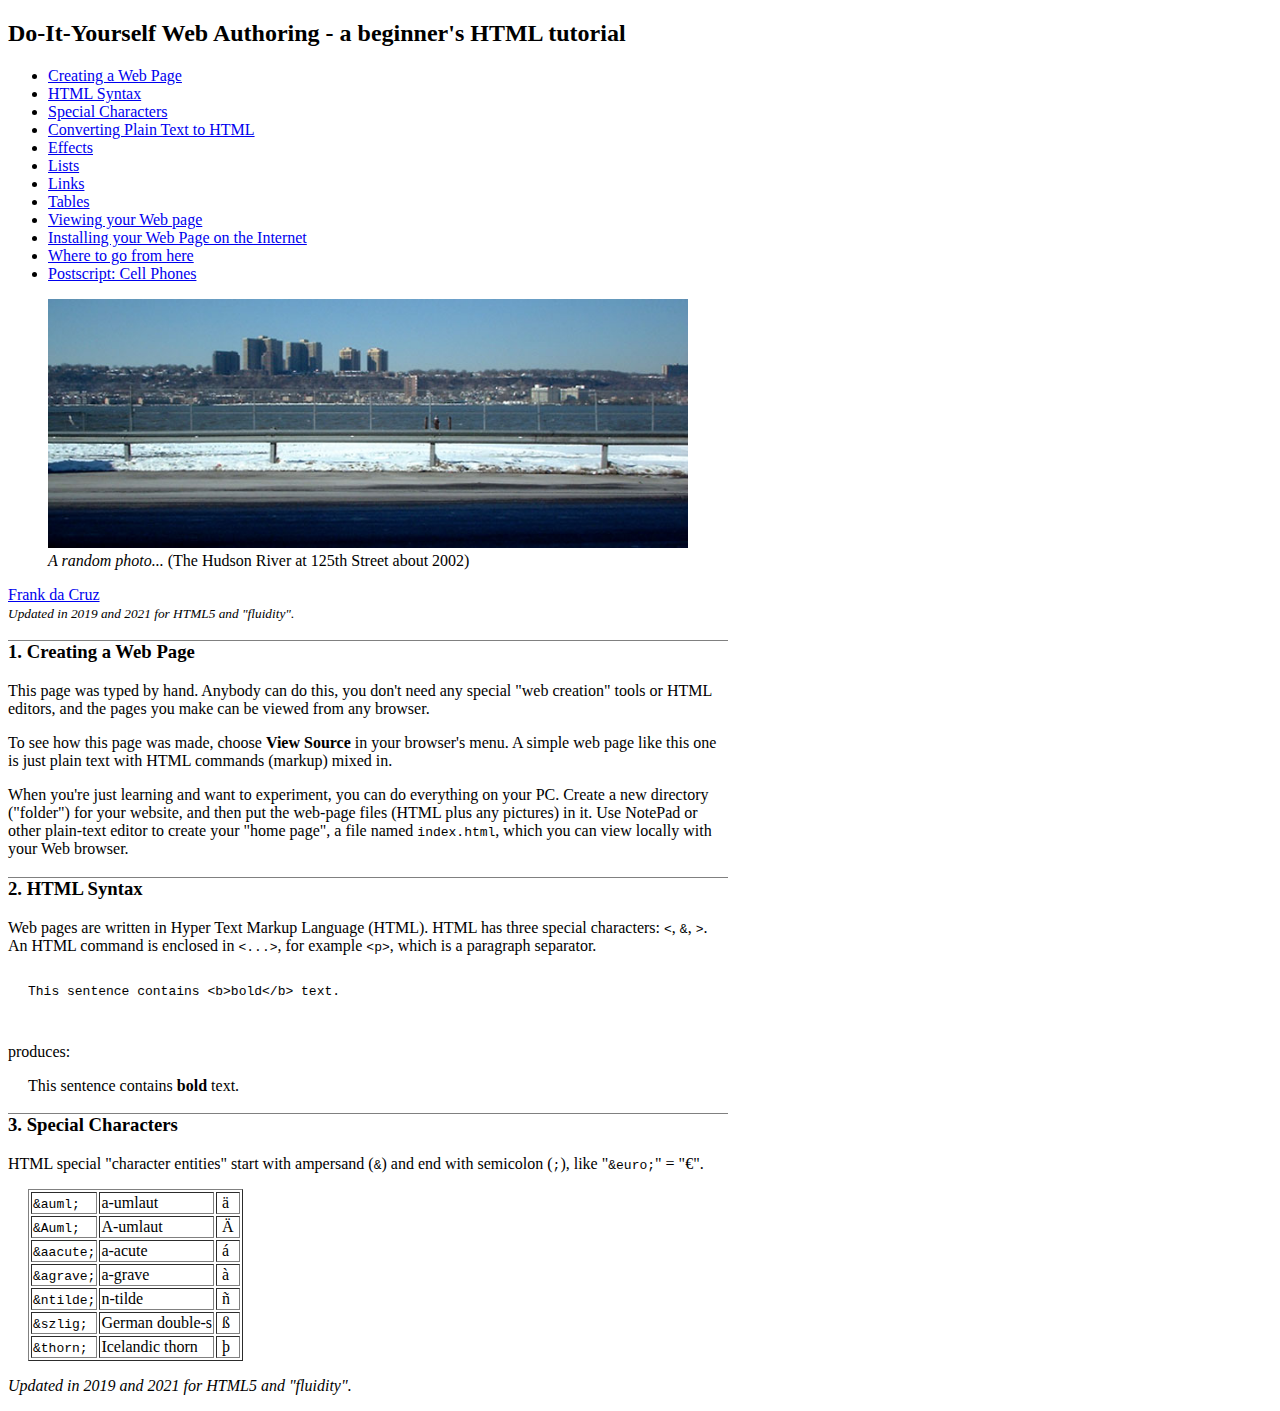
==== index.html @ d6c4e928 "Initial commit" ====
<!DOCTYPE html>
<html lang="en">

<head>
  <meta charset="utf-8">
  <meta name="viewport" content="width=device-width, initial-scale=1.0">
  <title>Sample Web Page</title>
  <style>
    blockquote { margin-left: 20px; margin-right: 5px; }
    pre { overflow-x: auto; }
    .tt { font-family: monospace; }
    .nowrap { white-space: nowrap; }
    .example { font-family: monospace; white-space: pre; overflow-x: auto; }
    h3 { border-top: 1px solid grey; }
    blockquote { margin-top: 0; margin-bottom: 0; }
    table.compact { border-collapse: collapse; }
    table.compact th { text-align: left; background: #eeeeee; }
    table.compact td, th { padding: 0 4px 0 8px; border: 1px solid grey; }
  </style>
</head>

<body style="width: 96%; max-width: 720px;">


<header>
  <h2>Do-It-Yourself Web Authoring - a beginner's HTML tutorial</h2>
</header>


<nav>
  <ul>
    <li><a href="#basics">Creating a Web Page</a></li>
    <li><a href="#syntax">HTML Syntax</a></li>
    <li><a href="#chars">Special Characters</a></li>
    <li><a href="#convert">Converting Plain Text to HTML</a></li>
    <li><a href="#effects">Effects</a></li>
    <li><a href="#lists">Lists</a></li>
    <li><a href="#links">Links</a></li>
    <li><a href="#tables">Tables</a></li>
    <li><a href="#viewing">Viewing your Web page</a></li>
    <li><a href="#install">Installing your Web Page on the Internet</a></li>
    <li><a href="#more">Where to go from here</a></li>
    <li><a href="#fluid">Postscript: Cell Phones</a></li>
  </ul>
</nav>


<main>
  <article>
    <figure>
      <img
              alt="Sample image"
              title="Text to show when mouse is hovered over this image"
              src="img/picture-of-something.jpg"
              style="width: 100%;">
      <figcaption><i>A random photo...</i>  (The Hudson River at 125th Street about 2002)</figcaption>
    </figure>

    <p>
      <a href="http://www.columbia.edu/~fdc/">Frank da Cruz</a>
      <br>
      <small><i>Updated in 2019 and 2021 for HTML5 and "fluidity".</i></small>
    </p>

    <section>
      <h3 id="basics">1. Creating a Web Page</h3>
      <p>This page was typed by hand. Anybody can do this, you don't need any special "web creation" tools or HTML editors, and the pages you make can be viewed from any browser.</p>

      <p>To see how this page was made, choose <b>View Source</b> in your browser's menu. A simple web page like this one is just plain text with HTML commands (markup) mixed in.</p>

      <p>When you're just learning and want to experiment, you can do everything on your PC. Create a new directory ("folder") for your website, and then put the web-page files (HTML plus any pictures) in it. Use NotePad or other plain-text editor to create your "home page", a file named <span class="tt">index.html</span>, which you can view locally with your Web browser.</p>
    </section>

    <section>
      <h3 id="syntax">2. HTML Syntax</h3>
      <p>Web pages are written in Hyper Text Markup Language (HTML). HTML has three special characters: <span class="tt">&lt;</span>, <span class="tt">&amp;</span>, <span class="tt">&gt;</span>. An HTML command is enclosed in <span class="tt">&lt;...&gt;</span>, for example <span class="tt">&lt;p&gt;</span>, which is a paragraph separator.</p>

      <div style="overflow-x:auto;">
        <blockquote>
                        <pre>
This sentence contains &lt;b&gt;bold&lt;/b&gt; text.
                        </pre>
        </blockquote>
      </div>

      <p>produces:</p>
      <div style="overflow-x:auto;">
        <blockquote>This sentence contains <b>bold</b> text.</blockquote>
      </div>
    </section>

    <section>
      <h3 id="chars">3. Special Characters</h3>
      <p>HTML special "character entities" start with ampersand (<span class="tt">&amp;</span>) and end with semicolon (<span class="tt">;</span>), like "<span class="tt">&amp;euro;</span>" = "&euro;".</p>

      <div style="overflow-x:auto;">
        <blockquote>
          <table border>
            <tr><td><span class="tt">&amp;auml;</span><td>a-umlaut<td>&nbsp;&auml;&nbsp;</tr>
            <tr><td><span class="tt">&amp;Auml;</span><td>A-umlaut<td>&nbsp;&Auml;&nbsp;</tr>
            <tr><td><span class="tt">&amp;aacute;</span><td>a-acute<td>&nbsp;&aacute;&nbsp;</tr>
            <tr><td><span class="tt">&amp;agrave;</span><td>a-grave<td>&nbsp;&agrave;&nbsp;</tr>
            <tr><td><span class="tt">&amp;ntilde;</span><td>n-tilde<td>&nbsp;&ntilde;&nbsp;</tr>
            <tr><td><span class="tt">&amp;szlig;</span><td>German double-s<td>&nbsp;&szlig;&nbsp;</tr>
            <tr><td><span class="tt">&amp;thorn;</span><td>Icelandic thorn<td>&nbsp;&thorn;&nbsp;</tr>
          </table>
        </blockquote>
      </div>
    </section>
  </article>
</main>


<footer>
  <p><i>Updated in 2019 and 2021 for HTML5 and "fluidity".</i></p>
</footer>
</body>
</html>
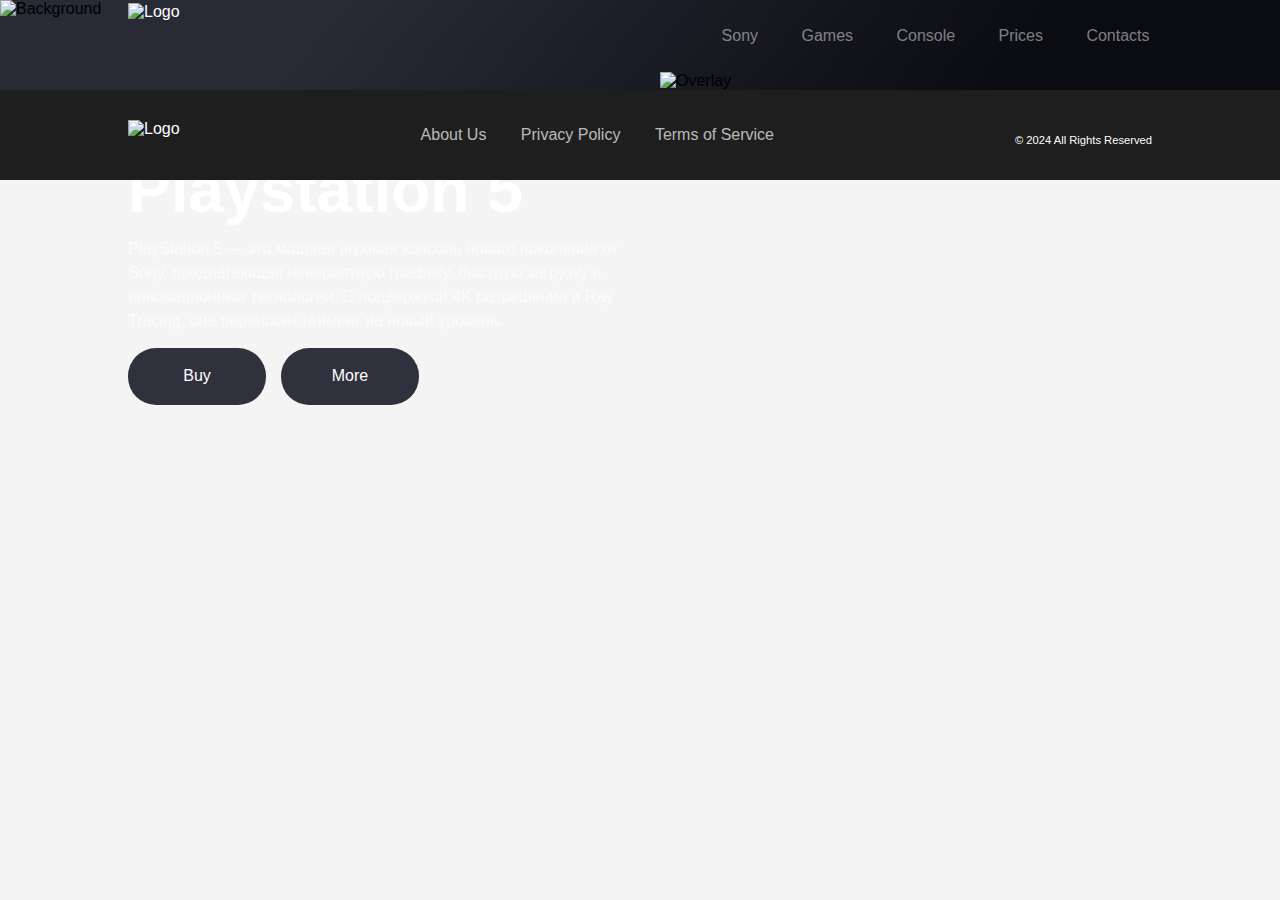
==== commit 21b69597: "New_website" ====
--- a/index.html
+++ b/index.html
@@ -1,118 +1,63 @@
 <!DOCTYPE html>
 <html lang="en">
+<head>
+  <meta charset="UTF-8">
+  <meta name="viewport" content="width=device-width, initial-scale=1.0">
+  <title>12-Column Float Grid with Content</title>
+  <link rel="stylesheet" href="css/style.css">
+</head>
+<body>
+<div class="gradient-background">
+  <img src="img/bg_first_im.png" alt="Background" class="background-image">
 
-<head>
-  <meta charset="utf-8">
-  <meta name="viewport" content="width=device-width, initial-scale=1.0">
-  <title>Sample Web Page</title>
-  <style>
-    blockquote { margin-left: 20px; margin-right: 5px; }
-    pre { overflow-x: auto; }
-    .tt { font-family: monospace; }
-    .nowrap { white-space: nowrap; }
-    .example { font-family: monospace; white-space: pre; overflow-x: auto; }
-    h3 { border-top: 1px solid grey; }
-    blockquote { margin-top: 0; margin-bottom: 0; }
-    table.compact { border-collapse: collapse; }
-    table.compact th { text-align: left; background: #eeeeee; }
-    table.compact td, th { padding: 0 4px 0 8px; border: 1px solid grey; }
-  </style>
-</head>
+  <div class="container clearfix">
+    <div class="content-block"> <!-- Блок для текста -->
 
-<body style="width: 96%; max-width: 720px;">
-
-
-<header>
-  <h2>Do-It-Yourself Web Authoring - a beginner's HTML tutorial</h2>
-</header>
-
-
-<nav>
-  <ul>
-    <li><a href="#basics">Creating a Web Page</a></li>
-    <li><a href="#syntax">HTML Syntax</a></li>
-    <li><a href="#chars">Special Characters</a></li>
-    <li><a href="#convert">Converting Plain Text to HTML</a></li>
-    <li><a href="#effects">Effects</a></li>
-    <li><a href="#lists">Lists</a></li>
-    <li><a href="#links">Links</a></li>
-    <li><a href="#tables">Tables</a></li>
-    <li><a href="#viewing">Viewing your Web page</a></li>
-    <li><a href="#install">Installing your Web Page on the Internet</a></li>
-    <li><a href="#more">Where to go from here</a></li>
-    <li><a href="#fluid">Postscript: Cell Phones</a></li>
-  </ul>
-</nav>
-
-
-<main>
-  <article>
-    <figure>
-      <img
-              alt="Sample image"
-              title="Text to show when mouse is hovered over this image"
-              src="img/picture-of-something.jpg"
-              style="width: 100%;">
-      <figcaption><i>A random photo...</i>  (The Hudson River at 125th Street about 2002)</figcaption>
-    </figure>
-
-    <p>
-      <a href="http://www.columbia.edu/~fdc/">Frank da Cruz</a>
-      <br>
-      <small><i>Updated in 2019 and 2021 for HTML5 and "fluidity".</i></small>
-    </p>
-
-    <section>
-      <h3 id="basics">1. Creating a Web Page</h3>
-      <p>This page was typed by hand. Anybody can do this, you don't need any special "web creation" tools or HTML editors, and the pages you make can be viewed from any browser.</p>
-
-      <p>To see how this page was made, choose <b>View Source</b> in your browser's menu. A simple web page like this one is just plain text with HTML commands (markup) mixed in.</p>
-
-      <p>When you're just learning and want to experiment, you can do everything on your PC. Create a new directory ("folder") for your website, and then put the web-page files (HTML plus any pictures) in it. Use NotePad or other plain-text editor to create your "home page", a file named <span class="tt">index.html</span>, which you can view locally with your Web browser.</p>
-    </section>
-
-    <section>
-      <h3 id="syntax">2. HTML Syntax</h3>
-      <p>Web pages are written in Hyper Text Markup Language (HTML). HTML has three special characters: <span class="tt">&lt;</span>, <span class="tt">&amp;</span>, <span class="tt">&gt;</span>. An HTML command is enclosed in <span class="tt">&lt;...&gt;</span>, for example <span class="tt">&lt;p&gt;</span>, which is a paragraph separator.</p>
-
-      <div style="overflow-x:auto;">
-        <blockquote>
-                        <pre>
-This sentence contains &lt;b&gt;bold&lt;/b&gt; text.
-                        </pre>
-        </blockquote>
+      <div class="logo-column">
+        <img src="img/Logo.svg" alt="Logo" class="logo-image">
+        <div class="concept-text">Concept</div>
+        <h1 class="ps5-title">Playstation 5</h1>
+      </div>
+      <div class="ps5-description">
+        <p>PlayStation 5 — это мощная игровая консоль нового поколения от Sony, предлагающая невероятную графику, быструю загрузку и инновационные технологии. С поддержкой 4K разрешения и Ray Tracing, она переносит гейминг на новый уровень.</p>
+      </div>
+      <div class="button-container">
+        <button class="buy-button">Buy</button>
+        <button class="more-button">More</button>
       </div>
 
-      <p>produces:</p>
-      <div style="overflow-x:auto;">
-        <blockquote>This sentence contains <b>bold</b> text.</blockquote>
-      </div>
-    </section>
+    </div>
 
-    <section>
-      <h3 id="chars">3. Special Characters</h3>
-      <p>HTML special "character entities" start with ampersand (<span class="tt">&amp;</span>) and end with semicolon (<span class="tt">;</span>), like "<span class="tt">&amp;euro;</span>" = "&euro;".</p>
+    <div class="image-column col-6">
+      <nav class="navigation">
+        <ul>
+          <li><a href="https://www.sony.com/">Sony</a></li>
+          <li><a href="https://www.games.com/">Games</a></li>
+          <li><a href="https://www.console.com/">Console</a></li>
+          <li><a href="https://www.prices.com/">Prices</a></li>
+          <li><a href="https://www.contacts.com/">Contacts</a></li>
+        </ul>
+      </nav>
+      <img src="img/playstation_first_im.png" alt="Overlay" class="overlay-image">
+    </div>
+  </div>
+</div>
 
-      <div style="overflow-x:auto;">
-        <blockquote>
-          <table border>
-            <tr><td><span class="tt">&amp;auml;</span><td>a-umlaut<td>&nbsp;&auml;&nbsp;</tr>
-            <tr><td><span class="tt">&amp;Auml;</span><td>A-umlaut<td>&nbsp;&Auml;&nbsp;</tr>
-            <tr><td><span class="tt">&amp;aacute;</span><td>a-acute<td>&nbsp;&aacute;&nbsp;</tr>
-            <tr><td><span class="tt">&amp;agrave;</span><td>a-grave<td>&nbsp;&agrave;&nbsp;</tr>
-            <tr><td><span class="tt">&amp;ntilde;</span><td>n-tilde<td>&nbsp;&ntilde;&nbsp;</tr>
-            <tr><td><span class="tt">&amp;szlig;</span><td>German double-s<td>&nbsp;&szlig;&nbsp;</tr>
-            <tr><td><span class="tt">&amp;thorn;</span><td>Icelandic thorn<td>&nbsp;&thorn;&nbsp;</tr>
-          </table>
-        </blockquote>
-      </div>
-    </section>
-  </article>
-</main>
+<div class="footer">
+  <div class="container">
+    <div class="logo-column">
+      <img src="img/Logo.svg" alt="Logo" class="logo-image">
+    </div>
+    <nav class="footer-navigation">
+      <ul>
+        <li><a href="#">About Us</a></li>
+        <li><a href="#">Privacy Policy</a></li>
+        <li><a href="#">Terms of Service</a></li>
+      </ul>
+    </nav>
+    <p class="footer-rights">© 2024 All Rights Reserved</p>
+  </div>
+</div>
 
-
-<footer>
-  <p><i>Updated in 2019 and 2021 for HTML5 and "fluidity".</i></p>
-</footer>
 </body>
 </html>
--- a/css/style.css
+++ b/css/style.css
@@ -0,0 +1,810 @@
+* {
+  box-sizing: border-box;
+  margin: 0;
+  padding: 0;
+}
+
+img {
+  display: block; /* Убираем отступы снизу */
+  max-width: 100%; /* Ограничиваем ширину */
+}
+body {
+  font-family: "Muller Regular", sans-serif;
+  padding: 0; /* Убедитесь, что padding на body равен 0 */
+  background-color: #f4f4f4;
+}
+
+/* Общие настройки */
+* {
+  box-sizing: border-box;
+  margin: 0;
+  padding: 0;
+}
+
+body {
+  font-family: "Muller Regular", sans-serif;
+  padding: 0;
+  background-color: #f4f4f4;
+}
+
+.gradient-background {
+  background-image: linear-gradient(130.60deg, rgb(40, 42, 54) 25.416%, rgb(11, 12, 17) 79.633%);
+  background-size: cover; /* Покрывает весь экран */
+  background-position: center;
+  background-repeat: no-repeat;
+  z-index: -1; /* Фон должен быть ниже других элементов
+  position: relative; /* Контекст для абсолютного позиционирования */
+}
+
+
+/* Новый блок для текста с фиксированной позицией */
+.content-block {
+  position: absolute; /* Фиксированное позиционирование */
+  top: 3%; /* Положение сверху (можно настроить) */
+  left: 0; /* Положение слева (можно настроить) */
+  width: calc(50% - 20px); /* Ширина блока с учетом отступов */
+  z-index: 10; /* Поднимаем текст выше фона */
+  color: #fff; /* Цвет текста */
+}
+
+/* Логотип и заголовок */
+.logo-column {
+  display: flex;
+  flex-direction: column; /* Логотип и заголовок по вертикали */
+  align-items: flex-start; /* Выравнивание по левому краю */
+}
+
+.logo-image {
+  width: auto;
+  height: 50px; /* Размер логотипа */
+}
+
+.concept-text {
+  font-family: "Muller Light", sans-serif; /* Лёгкий шрифт */
+  font-size: 1.6em; /* Размер шрифта */
+  color: rgba(255, 255, 255, 0.5); /* Полупрозрачный текст */
+  white-space: nowrap; /* Запрещаем перенос на новую строку */
+  margin-top: 20%;
+  margin-left: 16%;
+}
+
+.ps5-title {
+  margin-top: 0;
+  white-space: nowrap;
+  font-size: 6em; /* Увеличиваем размер заголовка */
+}
+
+/* Описание PS5 */
+.ps5-description {
+  font-family: "Muller Light", sans-serif;
+  font-size: 1.2em;
+  color: rgba(255, 255, 255, 0.7); /* Полупрозрачный текст */
+  margin-top: 2%; /* Отступ сверху */
+}
+.button-container {
+  display: flex; /* Используем flexbox для размещения кнопок */
+  gap: 20px; /* Расстояние между кнопками */
+  margin-top: 4%; /* Отступ сверху для кнопок */
+}
+
+button {
+  width: 178px; /* Ширина кнопки */
+  height: 77px; /* Высота кнопки */
+  border-radius: 39px; /* Закругление углов */
+  font-family: "Muller ExtraBold", sans-serif; /* Шрифт кнопок */
+  font-size: 1.4em; /* Размер шрифта */
+  color: #fff; /* Цвет текста */
+  border: none; /* Убираем стандартную рамку */
+  cursor: pointer; /* Курсор при наведении */
+  transition: background 0.3s ease, transform 0.3s ease; /* Плавный переход для фона */
+  z-index: 100;
+}
+
+/* Стиль для обычного состояния */
+.buy-button, .more-button {
+  background: rgb(47, 49, 60);
+}
+
+/* Стиль для состояния при наведении */
+.buy-button:hover, .more-button:hover {
+  background: linear-gradient(90deg, rgb(46, 15, 167), rgb(11, 99, 231) 129.213%);
+  transform: scale(1.05); /* Легкое увеличение при наведении */
+  box-shadow: 0 40px 100px 0 rgba(0, 0, 0, 0.46);
+}
+
+
+/* Навигация */
+.navigation {
+  font-family: "Muller Light", sans-serif;
+  text-align: right;
+  margin-top: 5%;
+  padding: 0.5%;
+  z-index: 100;
+}
+
+.navigation ul {
+  list-style: none;
+  padding: 0;
+  margin: 0;
+}
+
+.navigation li {
+  display: inline-block;
+  margin-left: calc((100% / 5) / 2); /* Устанавливаем расстояние между пунктами */
+}
+
+.navigation a {
+  color: rgba(255, 255, 255, 0.48); /* Прозрачность 70% */
+  text-decoration: none;
+  font-size: 1.2em;
+  transition: color 0.3s ease, text-shadow 0.3s ease; /* Плавные переходы для цвета и тени */
+  z-index: 100
+}
+
+.navigation a:hover {
+  color: rgba(255, 255, 255, 1); /* Прозрачность 100% при наведении */
+  text-shadow: 0 0 10px rgba(255, 255, 255, 0.49); /* Подсветка текста при наведении */
+}
+
+.background-image {
+  position: absolute;
+  top: 0;
+  left: 0;
+  width: 100%;
+  height: 100%;
+  z-index: 0;
+  pointer-events: none
+}
+
+
+/* Контейнер для колонок */
+.container {
+  width: 1400px;
+  margin: 0 auto; /* Центрируем */
+  z-index: 0; /* Контент выше изображений */
+  position: relative; /* Контекст для дочерних элементов */
+}
+
+/* Колонки */
+.column {
+  float: left;
+  margin-left: 20px;
+  background-color: rgba(78, 78, 78, 0.1);
+  text-align: center;
+}
+
+/* Ширина колонок */
+.col-2 { width: calc((100% / 12) * 2 - 20px); } /* 2 колонки */
+.col-6 { width: calc((100% / 12) * 6 - 20px); } /* 6 колонок */
+
+/* Специальные стили для изображения */
+.image-column {
+  width: calc((100% / 12) * 6 - 20px); /* Занимает 6 колонок */
+  float: right; /* Устанавливаем для изображений флоат */
+
+}
+
+.overlay-image {
+  position: relative; /* Позиционируем относительно контейнера */
+  z-index: 1; /* Устанавливаем слой выше фона и overlay изображения */
+  width: 100%; /* Масштабируем по ширине блока */
+  height: auto; /* Сохраняем соотношение сторон */
+  padding: 0; /* Убираем отступы */
+  margin-top: 5%;
+  pointer-events: none;
+}
+
+.footer {
+  background-color: rgb(30, 30, 30); /* Почти черный фон */
+  color: #ffffff; /* Белый текст */
+  padding: 40px 0; /* Увеличиваем отступы сверху и снизу */
+  position: relative; /* Для правильного позиционирования */
+  z-index: 10; /* Увеличиваем z-index, чтобы футер был выше других элементов */
+}
+
+.footer .container {
+  display: flex; /* Используем flexbox для выравнивания */
+  justify-content: space-between; /* Распределяем пространство между элементами */
+  align-items: center; /* Вертикальное выравнивание */
+}
+
+.footer-navigation {
+  text-align: center; /* Центрируем текст навигации */
+}
+
+.footer-navigation ul {
+  list-style: none; /* Убираем маркеры */
+  padding: 0;
+  margin: 0;
+}
+
+.footer-navigation li {
+  display: inline-block; /* Выстраиваем в линию */
+  margin: 0 15px; /* Отступы между пунктами */
+}
+
+.footer-navigation a {
+  color: rgba(255, 255, 255, 0.7); /* Полупрозрачный белый */
+  text-decoration: none; /* Убираем подчеркивание */
+  transition: color 0.3s ease; /* Плавный переход цвета */
+}
+
+.footer-navigation a:hover {
+  color: rgba(255, 255, 255, 1); /* Полный цвет при наведении */
+}
+
+.footer-rights {
+  text-align: center; /* Центрируем текст */
+  margin-top: 10px; /* Отступ сверху */
+  font-size: 0.9em; /* Размер шрифта */
+}
+
+
+h1 {
+  font-family: "Muller ExtraBold", sans-serif; /* Используем жирный шрифт */
+  font-size: 6em; /* Размер шрифта заголовка */
+  color: #ffffff; /* Цвет текста */
+}
+
+h2 {
+  font-size: 1.5em;
+  margin-bottom: 10px;
+}
+
+p {
+  font-size: 1em;
+  line-height: 1.5;
+}
+
+/* Очистка для clearfix */
+.clearfix::after {
+  content: "";
+  display: table;
+  clear: both;
+}
+
+/* Адаптивность для узких экранов */
+@media (max-width: 1399px) {
+  .container {
+    width: 1024px;
+
+  }
+  .logo-image {
+    width: auto;
+    height: 30px; /* Размер логотипа */
+  }
+  .content-block {
+    position: absolute; /* Фиксированное позиционирование */
+    top: 3%; /* Положение сверху (можно настроить) */
+    left: 0; /* Положение слева (можно настроить) */
+    width: calc(50% - 20px); /* Ширина блока с учетом отступов */
+    z-index: 10; /* Поднимаем текст выше фона */
+    color: #fff; /* Цвет текста */
+  }
+
+  /* Логотип и заголовок */
+  .logo-column {
+    display: flex;
+    flex-direction: column; /* Логотип и заголовок по вертикали */
+    align-items: flex-start; /* Выравнивание по левому краю */
+  }
+
+  .logo-image {
+    width: auto;
+    height: 30px; /* Размер логотипа */
+  }
+
+  .concept-text {
+    font-family: "Muller Light", sans-serif; /* Лёгкий шрифт */
+    font-size: 1.2em; /* Размер шрифта */
+    color: rgba(255, 255, 255, 0.5); /* Полупрозрачный текст */
+    white-space: nowrap; /* Запрещаем перенос на новую строку */
+    margin-top: 20%;
+    margin-left: 16%;
+  }
+
+  .ps5-title {
+    margin-top: 0;
+    white-space: nowrap;
+    font-size: 4em; /* Увеличиваем размер заголовка */
+  }
+
+  /* Описание PS5 */
+  .ps5-description {
+    font-family: "Muller Light", sans-serif;
+    font-size: 1.0em;
+    color: rgba(255, 255, 255, 0.7); /* Полупрозрачный текст */
+    margin-top: 2%; /* Отступ сверху */
+  }
+  .button-container {
+    display: flex; /* Используем flexbox для размещения кнопок */
+    gap: 15px; /* Расстояние между кнопками */
+    margin-top: 3%; /* Отступ сверху для кнопок */
+  }
+
+  button {
+    width: 138px; /* Ширина кнопки */
+    height: 57px; /* Высота кнопки */
+    border-radius: 28px; /* Закругление углов */
+    font-family: "Muller ExtraBold", sans-serif; /* Шрифт кнопок */
+    font-size: 1em; /* Размер шрифта */
+    color: #fff; /* Цвет текста */
+    border: none; /* Убираем стандартную рамку */
+    cursor: pointer; /* Курсор при наведении */
+    transition: background 0.3s ease, transform 0.3s ease; /* Плавный переход для фона */
+    z-index: 100;
+  }
+
+  /* Стиль для обычного состояния */
+  .buy-button, .more-button {
+    background: rgb(47, 49, 60);
+  }
+
+  /* Стиль для состояния при наведении */
+  .buy-button:hover, .more-button:hover {
+    background: linear-gradient(90deg, rgb(46, 15, 167), rgb(11, 99, 231) 129.213%);
+    transform: scale(1.05); /* Легкое увеличение при наведении */
+    box-shadow: 0 40px 100px 0 rgba(0, 0, 0, 0.46);
+  }
+
+
+  /* Навигация */
+  .navigation {
+    font-family: "Muller Light", sans-serif;
+    text-align: right;
+    margin-top: 5%;
+    padding: 0.5%;
+    z-index: 100;
+  }
+
+  .navigation ul {
+    list-style: none;
+    padding: 0;
+    margin: 0;
+  }
+
+  .navigation li {
+    display: inline-block;
+    margin-left: calc((100% / 5) / 2.5); /* Устанавливаем расстояние между пунктами */
+  }
+
+  .navigation a {
+    color: rgba(255, 255, 255, 0.48); /* Прозрачность 70% */
+    text-decoration: none;
+    font-size: 1em;
+    transition: color 0.3s ease, text-shadow 0.3s ease; /* Плавные переходы для цвета и тени */
+    z-index: 100
+  }
+
+  .navigation a:hover {
+    color: rgba(255, 255, 255, 1); /* Прозрачность 100% при наведении */
+    text-shadow: 0 0 10px rgba(255, 255, 255, 0.49); /* Подсветка текста при наведении */
+  }
+
+  /* Колонки */
+  .column {
+    float: left;
+    margin-left: 15px;
+    background-color: rgba(78, 78, 78, 0.1);
+    text-align: center;
+  }
+
+  /* Ширина колонок */
+  .col-2 { width: calc((100% / 12) * 2 - 20px); } /* 2 колонки */
+  .col-6 { width: calc((100% / 12) * 6 - 20px); } /* 6 колонок */
+
+  /* Специальные стили для изображения */
+  .image-column {
+    width: calc((100% / 12) * 6 - 20px); /* Занимает 6 колонок */
+    float: right; /* Устанавливаем для изображений флоат */
+
+  }
+
+  .overlay-image {
+    position: relative; /* Позиционируем относительно контейнера */
+    z-index: 1; /* Устанавливаем слой выше фона и overlay изображения */
+    width: 100%; /* Масштабируем по ширине блока */
+    height: auto; /* Сохраняем соотношение сторон */
+    padding: 0; /* Убираем отступы */
+    margin-top: 5%;
+    pointer-events: none;
+  }
+
+  .footer {
+    background-color: rgb(30, 30, 30); /* Почти черный фон */
+    color: #ffffff; /* Белый текст */
+    padding: 30px 0; /* Увеличиваем отступы сверху и снизу */
+    position: relative; /* Для правильного позиционирования */
+    z-index: 10; /* Увеличиваем z-index, чтобы футер был выше других элементов */
+  }
+
+  .footer .container {
+    display: flex; /* Используем flexbox для выравнивания */
+    justify-content: space-between; /* Распределяем пространство между элементами */
+    align-items: center; /* Вертикальное выравнивание */
+  }
+
+  .footer-navigation {
+    text-align: center; /* Центрируем текст навигации */
+  }
+
+  .footer-navigation ul {
+    list-style: none; /* Убираем маркеры */
+    padding: 0;
+    margin: 0;
+  }
+
+  .footer-navigation li {
+    display: inline-block; /* Выстраиваем в линию */
+    margin: 0 15px; /* Отступы между пунктами */
+  }
+
+  .footer-navigation a {
+    color: rgba(255, 255, 255, 0.7); /* Полупрозрачный белый */
+    text-decoration: none; /* Убираем подчеркивание */
+    transition: color 0.3s ease; /* Плавный переход цвета */
+  }
+
+  .footer-navigation a:hover {
+    color: rgba(255, 255, 255, 1); /* Полный цвет при наведении */
+  }
+
+  .footer-rights {
+    text-align: center; /* Центрируем текст */
+    margin-top: 10px; /* Отступ сверху */
+    font-size: 0.7em; /* Размер шрифта */
+  }
+
+
+  h1 {
+    font-family: "Muller ExtraBold", sans-serif; /* Используем жирный шрифт */
+    font-size: 4em; /* Размер шрифта заголовка */
+    color: #ffffff; /* Цвет текста */
+  }
+
+
+  /* Очистка для clearfix */
+  .clearfix::after {
+    content: "";
+    display: table;
+    clear: both;
+  }
+
+  a {
+    font-size: 1em;
+  }
+
+
+}
+
+
+@media (max-width: 1024px) {
+  .container {
+    width: 765px;
+  }
+
+
+  .logo-image {
+    width: auto;
+    height: 20px; /* Размер логотипа */
+  }
+
+  .concept-text {
+    font-family: "Muller Light", sans-serif; /* Лёгкий шрифт */
+    font-size: 1em; /* Размер шрифта */
+    color: rgba(255, 255, 255, 0.5); /* Полупрозрачный текст */
+    white-space: nowrap; /* Запрещаем перенос на новую строку */
+    margin-top: 20%;
+    margin-left: 16%;
+  }
+
+  .ps5-title {
+    margin-top: 0;
+    white-space: nowrap;
+    font-size: 3em; /* Увеличиваем размер заголовка */
+  }
+
+  /* Описание PS5 */
+  .ps5-description {
+    font-family: "Muller Light", sans-serif;
+    font-size: 0.6em;
+    color: rgba(255, 255, 255, 0.7); /* Полупрозрачный текст */
+    margin-top: 2%; /* Отступ сверху */
+  }
+  .button-container {
+    display: flex; /* Используем flexbox для размещения кнопок */
+    gap: 13px; /* Расстояние между кнопками */
+    margin-top: 3%; /* Отступ сверху для кнопок */
+  }
+
+  button {
+    width: 118px; /* Ширина кнопки */
+    height: 37px; /* Высота кнопки */
+    border-radius: 28px; /* Закругление углов */
+    font-family: "Muller ExtraBold", sans-serif; /* Шрифт кнопок */
+    font-size: 0.9em; /* Размер шрифта */
+    color: #fff; /* Цвет текста */
+    border: none; /* Убираем стандартную рамку */
+    cursor: pointer; /* Курсор при наведении */
+    transition: background 0.3s ease, transform 0.3s ease; /* Плавный переход для фона */
+    z-index: 100;
+  }
+
+
+  .navigation li {
+    display: inline-block;
+    margin-left: calc((100% / 5) / 2.3); /* Устанавливаем расстояние между пунктами */
+  }
+
+  .navigation a {
+    color: rgba(255, 255, 255, 0.48); /* Прозрачность 70% */
+    text-decoration: none;
+    font-size: 0.7em;
+    transition: color 0.3s ease, text-shadow 0.3s ease; /* Плавные переходы для цвета и тени */
+    z-index: 100
+  }
+
+
+  /* Колонки */
+  .column {
+    float: left;
+    margin-left: 13px;
+    background-color: rgba(78, 78, 78, 0.1);
+    text-align: center;
+  }
+
+
+
+  .footer {
+    background-color: rgb(30, 30, 30); /* Почти черный фон */
+    color: #ffffff; /* Белый текст */
+    padding: 20px 0; /* Увеличиваем отступы сверху и снизу */
+    position: relative; /* Для правильного позиционирования */
+    z-index: 10; /* Увеличиваем z-index, чтобы футер был выше других элементов */
+  }
+
+  .footer-rights {
+    text-align: center; /* Центрируем текст */
+    margin-top: 10px; /* Отступ сверху */
+    font-size: 0.7em; /* Размер шрифта */
+  }
+
+  a {
+    font-size: 0.7em;
+  }
+
+
+  /* Очистка для clearfix */
+  .clearfix::after {
+    content: "";
+    display: table;
+    clear: both;
+  }}
+
+@media (max-width: 1023px) {
+  .container {
+    width: 480px;
+  }
+
+
+  .logo-image {
+    width: auto;
+    height: 20px; /* Размер логотипа */
+  }
+
+  .concept-text {
+    font-family: "Muller Light", sans-serif; /* Лёгкий шрифт */
+    font-size: 0.8em; /* Размер шрифта */
+    color: rgba(255, 255, 255, 0.5); /* Полупрозрачный текст */
+    white-space: nowrap; /* Запрещаем перенос на новую строку */
+    margin-top: 20%;
+    margin-left: 16%;
+  }
+
+  .ps5-title {
+    margin-top: 0;
+    white-space: nowrap;
+    font-size: 2em; /* Увеличиваем размер заголовка */
+  }
+
+  /* Описание PS5 */
+  .ps5-description {
+    font-family: "Muller Light", sans-serif;
+    font-size: 0.6em;
+    color: rgba(255, 255, 255, 0.7); /* Полупрозрачный текст */
+    margin-top: 3%; /* Отступ сверху */
+  }
+  .button-container {
+    display: flex; /* Используем flexbox для размещения кнопок */
+    gap: 13px; /* Расстояние между кнопками */
+    margin-top: 4%; /* Отступ сверху для кнопок */
+  }
+
+  button {
+    width: 108px; /* Ширина кнопки */
+    height: 37px; /* Высота кнопки */
+    border-radius: 28px; /* Закругление углов */
+    font-family: "Muller ExtraBold", sans-serif; /* Шрифт кнопок */
+    font-size: 0.9em; /* Размер шрифта */
+    color: #fff; /* Цвет текста */
+    border: none; /* Убираем стандартную рамку */
+    cursor: pointer; /* Курсор при наведении */
+    transition: background 0.3s ease, transform 0.3s ease; /* Плавный переход для фона */
+    z-index: 100;
+  }
+
+
+  .navigation li {
+    display: inline-block;
+    margin-left: calc((100% / 5) / 4); /* Устанавливаем расстояние между пунктами */
+  }
+
+  .navigation a {
+    color: rgba(255, 255, 255, 0.48); /* Прозрачность 70% */
+    text-decoration: none;
+    font-size: 0.56em;
+    transition: color 0.3s ease, text-shadow 0.3s ease; /* Плавные переходы для цвета и тени */
+    z-index: 100
+  }
+
+
+  /* Колонки */
+  .column {
+    float: left;
+    margin-left: 10px;
+    background-color: rgba(78, 78, 78, 0.1);
+    text-align: center;
+  }
+
+
+
+  .footer {
+    background-color: rgb(30, 30, 30); /* Почти черный фон */
+    color: #ffffff; /* Белый текст */
+    padding: 20px 0; /* Увеличиваем отступы сверху и снизу */
+    position: relative; /* Для правильного позиционирования */
+    z-index: 10; /* Увеличиваем z-index, чтобы футер был выше других элементов */
+  }
+
+  .footer-rights {
+    text-align: center; /* Центрируем текст */
+    margin-top: 7px; /* Отступ сверху */
+    font-size: 0.6em; /* Размер шрифта */
+  }
+
+  a {
+    font-size: 0.6em;
+  }
+
+
+  /* Очистка для clearfix */
+  .clearfix::after {
+    content: "";
+    display: table;
+    clear: both;
+  }}
+
+@media (max-width: 479px) {
+  .navigation {
+    display: none;
+    /* Скрываем стандартное меню */
+  }
+  html, body {
+    height: 100%; /* Убедимся, что на мобильных устройствах страница занимает весь экран */
+  }
+  .gradient-background {
+    min-height: 100% /* Обеспечиваем, что фон занимает весь экран */
+  }
+
+  .content-block {
+    padding-bottom: 20px; /* Добавляем отступы, чтобы контент не прилипал к нижнему краю */
+  }
+  .container {
+    width: 300px;
+  }
+
+
+  .logo-image {
+    width: auto;
+    height: 40px; /* Размер логотипа */
+    padding-top: 6%;
+  }
+  .overlay-image {
+    display: none;
+  }
+
+  .content-block {
+    position: absolute; /* Фиксированное позиционирование */
+    top: 3%; /* Положение сверху (можно настроить) */
+    left: 0; /* Положение слева (можно настроить) */
+    width: 100%; /* Ширина блока с учетом отступов */
+    z-index: 10; /* Поднимаем текст выше фона */
+    color: #fff; /* Цвет текста */
+  }
+  .col-6 { width: 100% } /* 6 колонок */
+
+  .concept-text {
+    font-family: "Muller Light", sans-serif; /* Лёгкий шрифт */
+    font-size: 0.6em; /* Размер шрифта */
+    color: rgba(255, 255, 255, 0.5); /* Полупрозрачный текст */
+    white-space: nowrap; /* Запрещаем перенос на новую строку */
+    margin-top: 20%;
+    margin-left: 16%;
+  }
+
+  .ps5-title {
+    margin-top: 0;
+    white-space: nowrap;
+    font-size: 3em; /* Увеличиваем размер заголовка */
+  }
+
+  /* Описание PS5 */
+  .ps5-description {
+    font-family: "Muller Light", sans-serif;
+    font-size: 1em;
+    color: rgba(255, 255, 255, 0.7); /* Полупрозрачный текст */
+    margin-top: 3%; /* Отступ сверху */
+  }
+  .button-container {
+    display: flex; /* Используем flexbox для размещения кнопок */
+    gap: 10px; /* Расстояние между кнопками */
+    margin-top: 4%; /* Отступ сверху для кнопок */
+  }
+
+  button {
+    width: 100px; /* Ширина кнопки */
+    height: 40px; /* Высота кнопки */
+    border-radius: 28px; /* Закругление углов */
+    font-family: "Muller ExtraBold", sans-serif; /* Шрифт кнопок */
+    font-size: 1em; /* Размер шрифта */
+    color: #fff; /* Цвет текста */
+    border: none; /* Убираем стандартную рамку */
+    cursor: pointer; /* Курсор при наведении */
+    transition: background 0.3s ease, transform 0.3s ease; /* Плавный переход для фона */
+    z-index: 100;
+  }
+
+
+
+  /* Колонки */
+  .column {
+    float: left;
+    margin-left: 5px;
+    background-color: rgba(78, 78, 78, 0.1);
+    text-align: center;
+  }
+
+
+
+  .footer {
+    background-color: rgb(30, 30, 30); /* Почти черный фон */
+    color: #ffffff; /* Белый текст */
+    padding: 10px 0; /* Увеличиваем отступы сверху и снизу */
+    position: relative; /* Для правильного позиционирования */
+    z-index: 10; /* Увеличиваем z-index, чтобы футер был выше других элементов */
+  }
+
+  .footer-rights {
+    text-align: center; /* Центрируем текст */
+    margin-top: 7px; /* Отступ сверху */
+    font-size: 0.3em; /* Размер шрифта */
+  }
+
+  a {
+    font-size: 0.6em;
+  }
+
+
+  /* Очистка для clearfix */
+  .clearfix::after {
+    content: "";
+    display: table;
+    clear: both;
+  }}
+
+
+
+
+
+
+
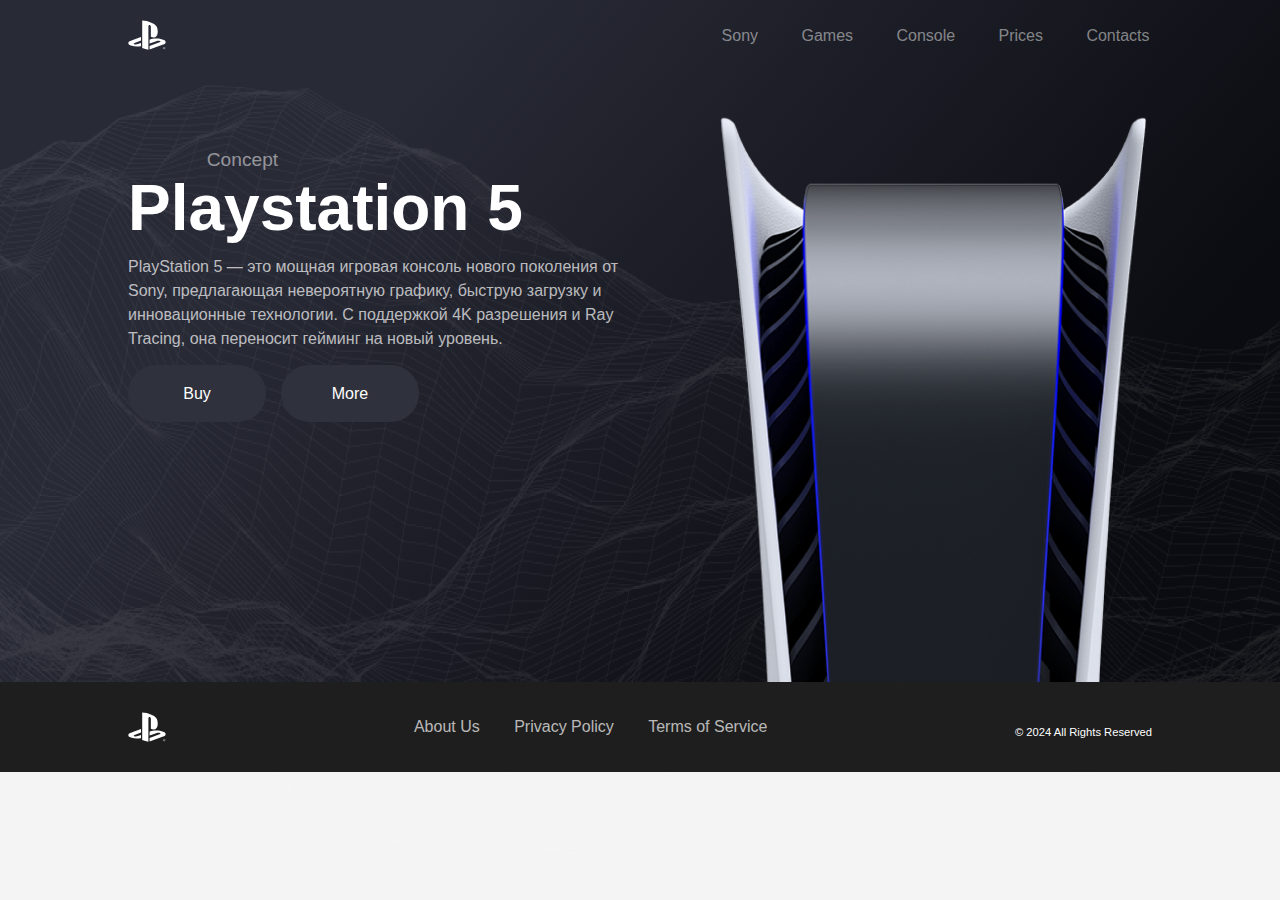
==== commit 559c023a: "New_website" ====
--- a/index.html
+++ b/index.html
@@ -3,7 +3,7 @@
 <head>
   <meta charset="UTF-8">
   <meta name="viewport" content="width=device-width, initial-scale=1.0">
-  <title>12-Column Float Grid with Content</title>
+  <title>Playstation 5</title>
   <link rel="stylesheet" href="css/style.css">
 </head>
 <body>
